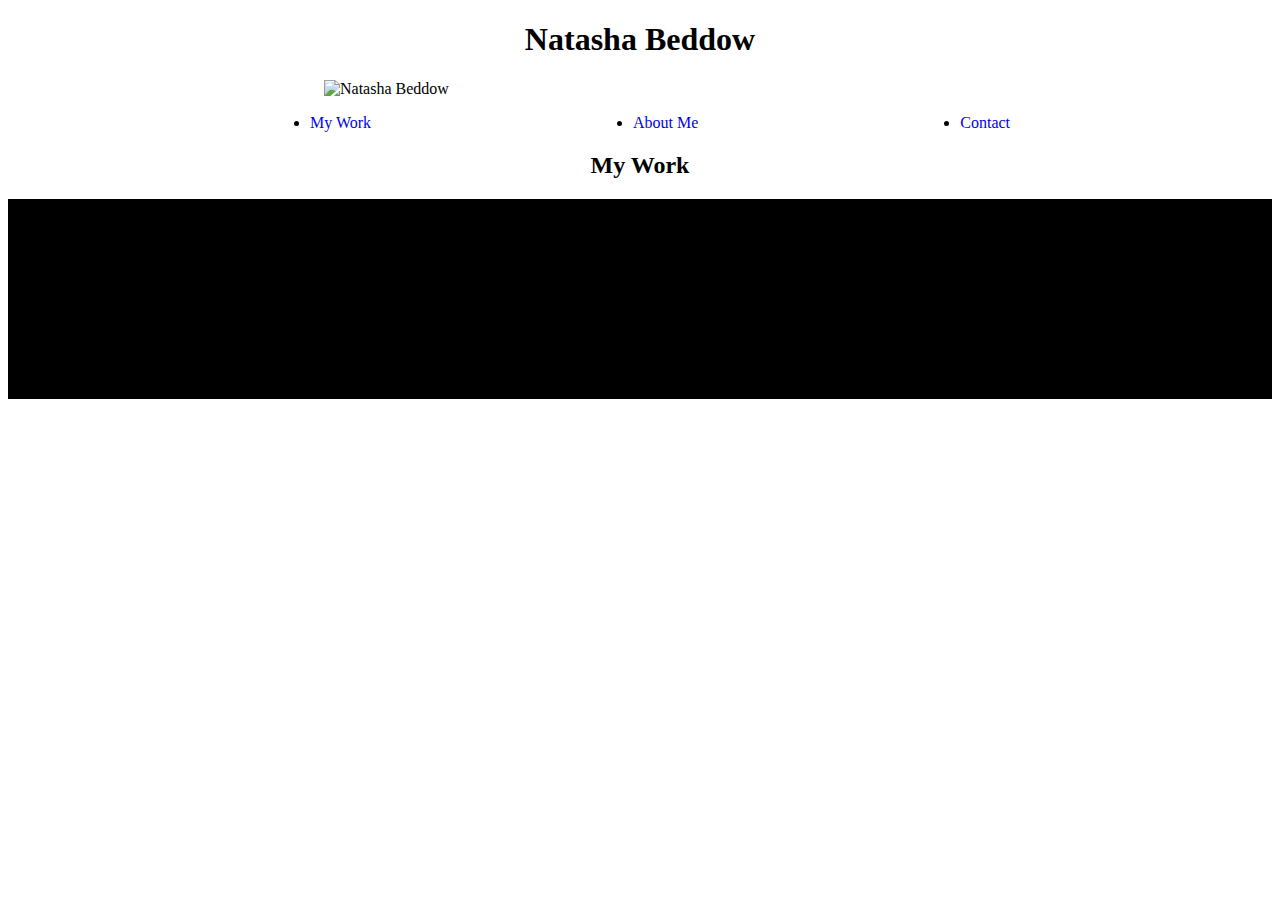
==== index.html @ d65efaef "further styling, added assets folder and image" ====
<!DOCTYPE html>
<html lang="en">
<head>
    <meta charset="UTF-8">
    <meta http-equiv="X-UA-Compatible" content="IE=edge">
    <meta name="viewport" content="width=device-width, initial-scale=1.0">
    <link rel="stylesheet" href="styles.css">
    <title>Natasha Beddow Portfolio</title>
</head>
<body>
    <header class="header">
        <h1>Natasha Beddow</h1>
        <img class="dev-photo" src="./assets/NatashaBeddow_WebDeveloper" alt="Natasha Beddow">

        <nav>
            <ul class="nav-list">
                <li>
                    <a class="nav-list-item" href="#my-work">My Work</a>
                </li>
                <li>
                    <a class="nav-list-item" href="#about-me">About Me</a>
                </li>
                <li>
                    <a class="nav-list-item" href="#contact">Contact</a>
                </li>
            </ul>
        </nav>
    </header>

    <main>
        <section class="my-work">

            <h2>My Work</h2>

            <div class="my-work-container">

                <div class="app app1">

                </div>

                <div class="app app2">

                </div>

                <div class="app app3">


                </div>
            </div>
        </section>

        <section class="about-me">


            
        </section>

        <section class="contact">



        </section>

    </main>
    
</body>
</html>
---- styles.css ----
h1, h2 {
    text-align: center;
}

.dev-photo {
        display: block;
        margin: auto;
        width: 50%;
}

.nav-list {
    display: flex;
    justify-content: space-evenly;
    text-decoration: none;
}

.nav-list-item {
    text-decoration: none;
}

.my-work-container {
    display: flex;
    justify-content: space-around;
}

.app {
    width: 200px;
    height: 200px;
    background-color: black;
}

.app1 {
    width: 100%;
    height: 200px;
    background-color: black;
    border: 3px;
}
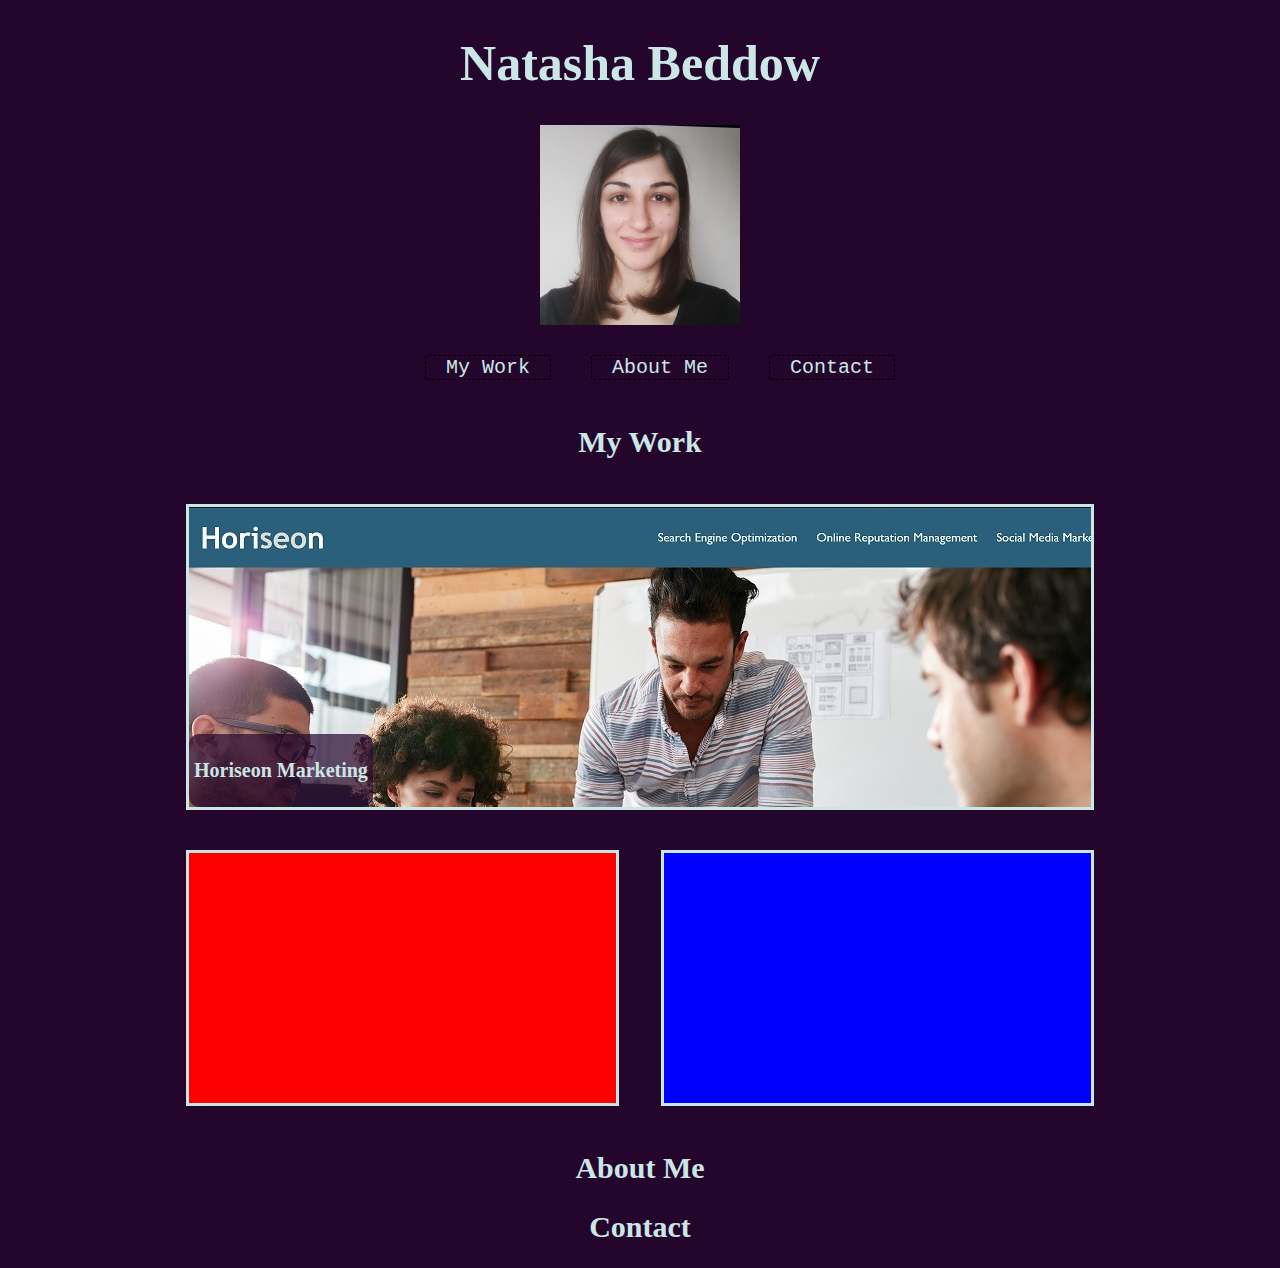
==== commit bc504547: "added colors as variables in styling" ====
--- a/index.html
+++ b/index.html
@@ -8,26 +8,29 @@
     <title>Natasha Beddow Portfolio</title>
 </head>
 <body>
+    <!-- Header Section -->
     <header class="header">
         <h1>Natasha Beddow</h1>
-        <img class="dev-photo" src="./assets/NatashaBeddow_WebDeveloper" alt="Natasha Beddow">
+        <img class="dev-photo" src="./assets/NatashaBeddow_WebDeveloper.jpg" alt="Natasha Beddow">
 
+        <!-- Navbar -->
         <nav>
             <ul class="nav-list">
-                <li>
-                    <a class="nav-list-item" href="#my-work">My Work</a>
+                <li class="nav-list-item">
+                    <a class="nav-list-link" href="#my-work">My Work</a>
                 </li>
-                <li>
-                    <a class="nav-list-item" href="#about-me">About Me</a>
+                <li class="nav-list-item">
+                    <a class="nav-list-link" href="#about-me">About Me</a>
                 </li>
-                <li>
-                    <a class="nav-list-item" href="#contact">Contact</a>
+                <li class="nav-list-item">
+                    <a class="nav-list-link" href="#contact">Contact</a>
                 </li>
             </ul>
         </nav>
     </header>
 
     <main>
+        <!-- My Work Section -->
         <section class="my-work">
 
             <h2>My Work</h2>
@@ -35,7 +38,9 @@
             <div class="my-work-container">
 
                 <div class="app app1">
-
+                    <div class="app-title">
+                        <h3>Horiseon Marketing</h3>
+                    </div>
                 </div>
 
                 <div class="app app2">
@@ -49,13 +54,17 @@
             </div>
         </section>
 
+        <!-- About Me Section -->
         <section class="about-me">
+            <h2>About Me</h2>
 
 
             
         </section>
 
+        <!-- Contact Section -->
         <section class="contact">
+            <h2>Contact</h2>
 
 
 
--- a/styles.css
+++ b/styles.css
@@ -1,37 +1,107 @@
-h1, h2 {
+:root {
+    --light: rgb(203, 231, 229);
+    --dark: rgb(36, 6, 45);
+    font-family: Cambria, Cochin, Georgia, Times, 'Times New Roman', serif;
     text-align: center;
+    font-size: 10px;
+}
+
+body {
+    background-color: var(--dark);
+}
+
+h1 {
+    font-size: 5rem;
+    color: var(--light);
+}
+
+h2 {
+    font-size: 3rem;
+    color: var(--light);
+}
+
+h3 {
+    font-size: 2rem;
+    color: var(--light);
 }
 
 .dev-photo {
         display: block;
         margin: auto;
         width: 50%;
+        max-width: 200px;
+}
+
+/* Nav Elements */
+
+nav {
+    /* width: 75%;
+    margin: auto; */
 }
 
 .nav-list {
     display: flex;
-    justify-content: space-evenly;
-    text-decoration: none;
+    justify-content: center;
+    list-style: none;
 }
 
 .nav-list-item {
-    text-decoration: none;
+    margin: 20px;
+    border: 1px dashed black;
+    border-radius: 3px;
 }
 
+.nav-list-link {
+    text-decoration: none;
+    font-family: 'Courier New', Courier, monospace;
+    font-size: 2rem;
+    margin: 20px;
+    color: var(--light);
+}
+
+/* My Work Section */
+
 .my-work-container {
+    width: 75%;
+    margin: auto;
     display: flex;
-    justify-content: space-around;
+    justify-content: space-between;
+    flex-wrap: wrap;
 }
 
 .app {
-    width: 200px;
-    height: 200px;
-    background-color: black;
+    width: 45%;
+    height: 250px;
+    margin: 20px;
+    position: relative;
+    border: 3px solid var(--light);
 }
 
 .app1 {
     width: 100%;
-    height: 200px;
-    background-color: black;
-    border: 3px;
-}+    height: 300px;
+    background-image: url("./assets/app1-horiseon-marketing.jpg");
+}
+
+.app2 {
+    background-color: red;
+}
+
+.app3 {
+    background-color: blue;
+}
+
+.app-title {
+    border: 3px 3px 0 0 solid var(--light);
+    border-radius: 10px;
+    position: absolute;
+    bottom: 0;
+    padding: 5px;
+    background: rgba(36, 6, 45, 0.7)
+}
+
+/* About Me Section */
+
+
+
+/* Contact Section */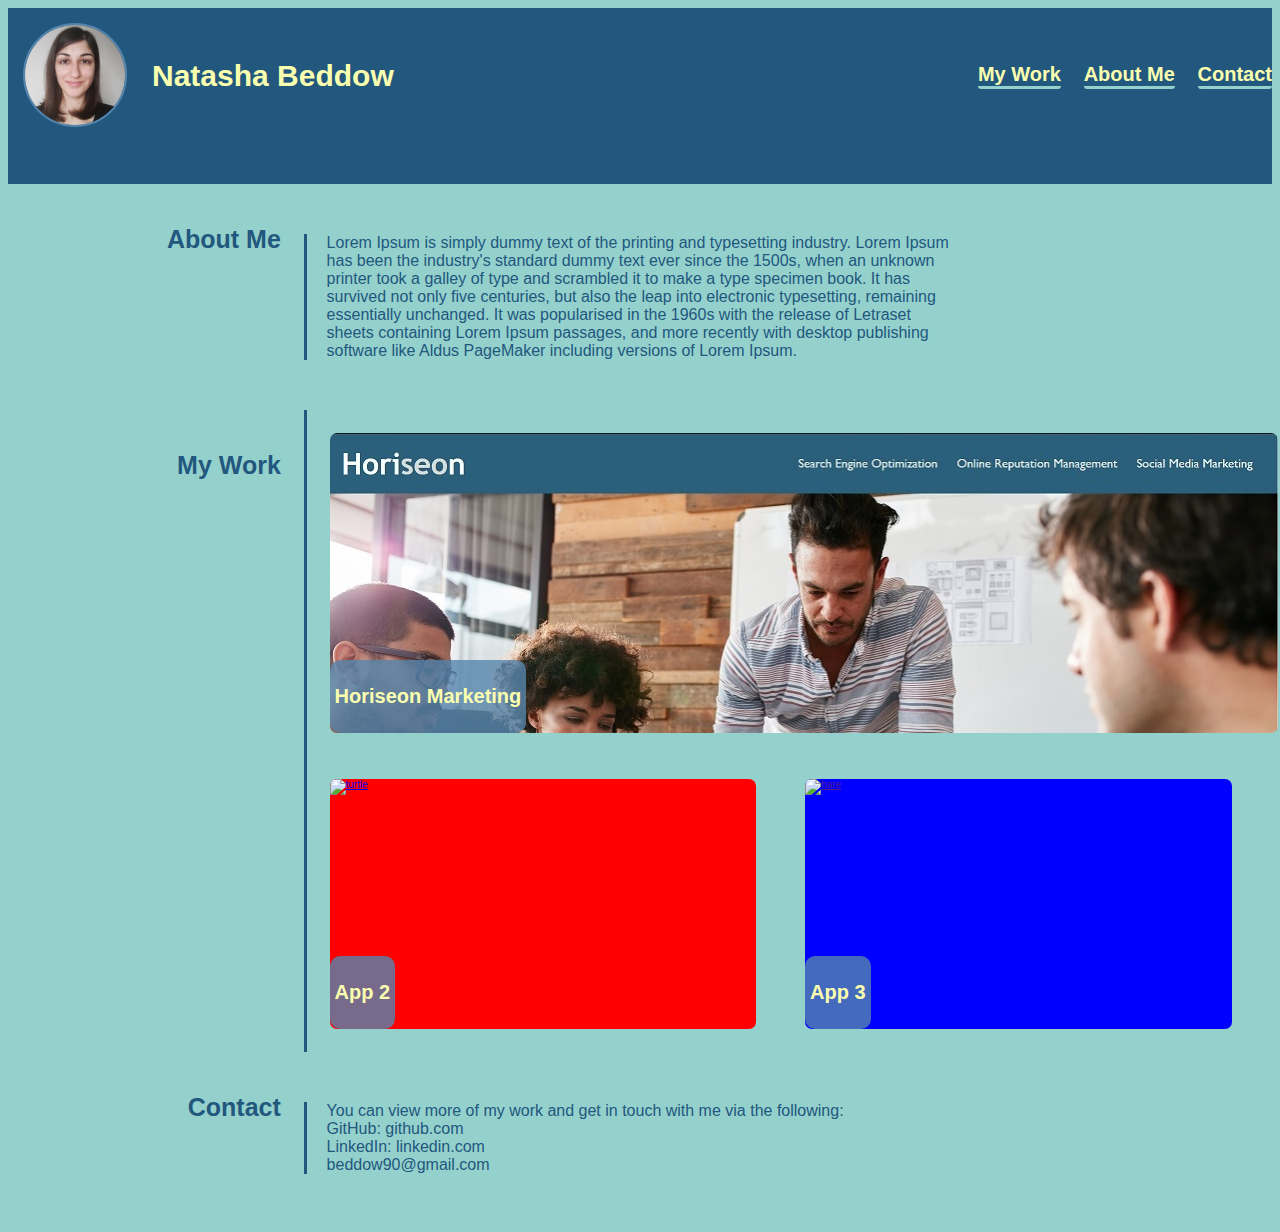
==== commit c027cdb4: "updated readme, added screenshot" ====
--- a/index.html
+++ b/index.html
@@ -4,73 +4,110 @@
     <meta charset="UTF-8">
     <meta http-equiv="X-UA-Compatible" content="IE=edge">
     <meta name="viewport" content="width=device-width, initial-scale=1.0">
-    <link rel="stylesheet" href="styles.css">
+    <link rel="stylesheet" href="./assets/styles.css">
     <title>Natasha Beddow Portfolio</title>
 </head>
 <body>
     <!-- Header Section -->
     <header class="header">
-        <h1>Natasha Beddow</h1>
-        <img class="dev-photo" src="./assets/NatashaBeddow_WebDeveloper.jpg" alt="Natasha Beddow">
+
 
         <!-- Navbar -->
         <nav>
+            <a href="#">
+                <img class="dev-photo" src="./assets/NatashaBeddow_WebDeveloper.jpg" alt="avatar of Natasha Beddow">
+            </a>
+            <h1>Natasha Beddow</h1>
             <ul class="nav-list">
                 <li class="nav-list-item">
-                    <a class="nav-list-link" href="#my-work">My Work</a>
+                    <a class="nav-list-link" href="#my-work-section">My Work</a>
                 </li>
                 <li class="nav-list-item">
-                    <a class="nav-list-link" href="#about-me">About Me</a>
+                    <a class="nav-list-link" href="#about-me-section">About Me</a>
                 </li>
                 <li class="nav-list-item">
-                    <a class="nav-list-link" href="#contact">Contact</a>
+                    <a class="nav-list-link" href="#contact-section">Contact</a>
                 </li>
             </ul>
         </nav>
     </header>
 
     <main>
+        <!-- About Me Section -->
+        <section class="about-me" id="about-me-section">
+
+            <div class="section-heading">
+                <h2>About Me</h2>
+            </div>
+
+            <p class="section-text">Lorem Ipsum is simply dummy text of the printing and typesetting industry. 
+                Lorem Ipsum has been the industry's standard dummy text ever since the 1500s, 
+                when an unknown printer took a galley of type and scrambled it to make a type specimen book. 
+                It has survived not only five centuries, but also the leap into electronic typesetting, 
+                remaining essentially unchanged. It was popularised in the 1960s with the release of Letraset 
+                sheets containing Lorem Ipsum passages, and more recently with desktop publishing software like 
+                Aldus PageMaker including versions of Lorem Ipsum.</p>
+        
+                    
+            </section>
+
         <!-- My Work Section -->
-        <section class="my-work">
+        <section class="my-work" id="my-work-section">
 
-            <h2>My Work</h2>
+            <div class="section-heading">
+                <h2>My Work</h2>
+            </div>
 
             <div class="my-work-container">
 
+                <!-- App 1 -->
                 <div class="app app1">
+                    <a href="https://lonelyorphan.github.io/week1-homework/">
+                        <img class="app-img" src="./assets/app1-horiseon-marketing.jpg" alt="People at work in an office">
+                    </a>
                     <div class="app-title">
                         <h3>Horiseon Marketing</h3>
                     </div>
                 </div>
 
+                <!-- App 2 -->
                 <div class="app app2">
-
+                    <a href="#">
+                        <img class="app-img" src="./assets/turtle.jpg" alt="turtle">
+                    </a>
+                    <div class="app-title">
+                        <h3>App 2</h3>
+                    </div>
                 </div>
 
+                <!-- App 3 -->
                 <div class="app app3">
-
-
+                    <a href="">
+                        <img class="app-img" src="./assets/hare.jpg" alt="hare">
+                    </a>
+                    <div class="app-title">
+                        <h3>App 3</h3>
+                    </div>
                 </div>
-            </div>
-        </section>
-
-        <!-- About Me Section -->
-        <section class="about-me">
-            <h2>About Me</h2>
-
-
-            
+        </div>
         </section>
 
         <!-- Contact Section -->
-        <section class="contact">
-            <h2>Contact</h2>
-
+        
+        <section class="contact" id="contact-section">
+            <div class="section-heading">
+                <h2>Contact</h2>
+            </div>  
+            <p class="section-text">
+                You can view more of my work and get in 
+                touch with me via the following: <br>
+                GitHub: github.com <br>
+            LinkedIn: linkedin.com <br>
+            beddow90@gmail.com</p>
 
 
         </section>
 
     </main>
-    
 </body>
 </html>--- a/assets/styles.css
+++ b/assets/styles.css
@@ -0,0 +1,152 @@
+:root {
+    --dark: #22577E;
+    --medium: #5584AC;
+    --light: #95D1CC;
+    --very-light: #FAFFAF;
+    font-family: 'Segoe UI', Tahoma, Geneva, Verdana, sans-serif;
+    font-size: 10px;
+}
+
+html {
+    scroll-behavior: smooth;
+}
+
+body {
+    background-color: var(--light);
+}
+
+.header {
+    background-color: var(--dark);
+    margin: 0;
+}
+
+h1 {
+    font-size: 3rem;
+    color: var(--very-light);
+    margin-right: auto;
+    margin-left: 20px;
+}
+
+h2 {
+    font-size: 2.5rem;
+    color: var(--dark);
+    text-align: right;
+}
+
+h3 {
+    font-size: 2rem;
+    color: var(--very-light);
+}
+
+p {
+    font-size: 1.6rem;
+    color: var(--dark);
+    margin-left: 20px;
+    padding: 20px;
+}
+
+/* Sections text styling */
+
+.section-heading {
+    min-width:20%;
+    max-width:20%;
+    padding: 20px;
+    text-align: right;
+    vertical-align: top;
+    display: inline-block;
+}
+
+.section-text {
+    display: inline-block;
+    border-left: 3px solid var(--dark);
+    max-width: 50%;
+    margin: 50px 0;
+    padding: 0 20px;
+}
+
+/* Nav Elements */
+
+nav {
+    display: inline-flex;
+    justify-content: space-between;
+    align-items: center;
+    margin: 10px 10px 50px 10px;
+    width: 100%;
+}
+
+.dev-photo {
+    max-width: 100px;
+    border-radius: 100%;
+    border: var(--medium) 2px solid;
+    margin: 5px;
+}
+
+.nav-list {
+    list-style: none;
+}
+
+.nav-list-item {
+    display: inline-flex;
+    border-bottom: 3px solid var(--light);
+    border-radius: 3px;
+    margin: 10px;
+}
+
+.nav-list-link {
+    text-decoration: none;
+    font-size: 2rem;
+    font-weight: bold;
+    color: var(--very-light);
+}
+
+
+/* My Work Section */
+
+.my-work-container {
+    width: 75%;
+    margin: auto;
+    display: inline-flex;
+    justify-content: space-between;
+    flex-wrap: wrap;
+    border-left: 3px solid var(--dark);
+}
+
+.app {
+    width: 45%;
+    height: 250px;
+    margin: 20px;
+    position: relative;
+    border: 3px solid var(--light);
+    border-radius: 10px;
+    overflow: hidden;
+}
+
+.app1 {
+    width: 100%;
+    min-width: 100%;
+    height: 300px;
+}
+
+.app-img {
+    max-width: 100%;
+}
+
+.app2 {
+    background-color: red;
+}
+
+.app3 {
+    background-color: blue;
+}
+
+.app-title {
+    border: 3px 3px 0 0 solid var(--light);
+    border-radius: 10px;
+    position: absolute;
+    bottom: 0;
+    padding: 5px;
+    background: rgba(85, 132, 172, 0.8)
+}
+
+
+
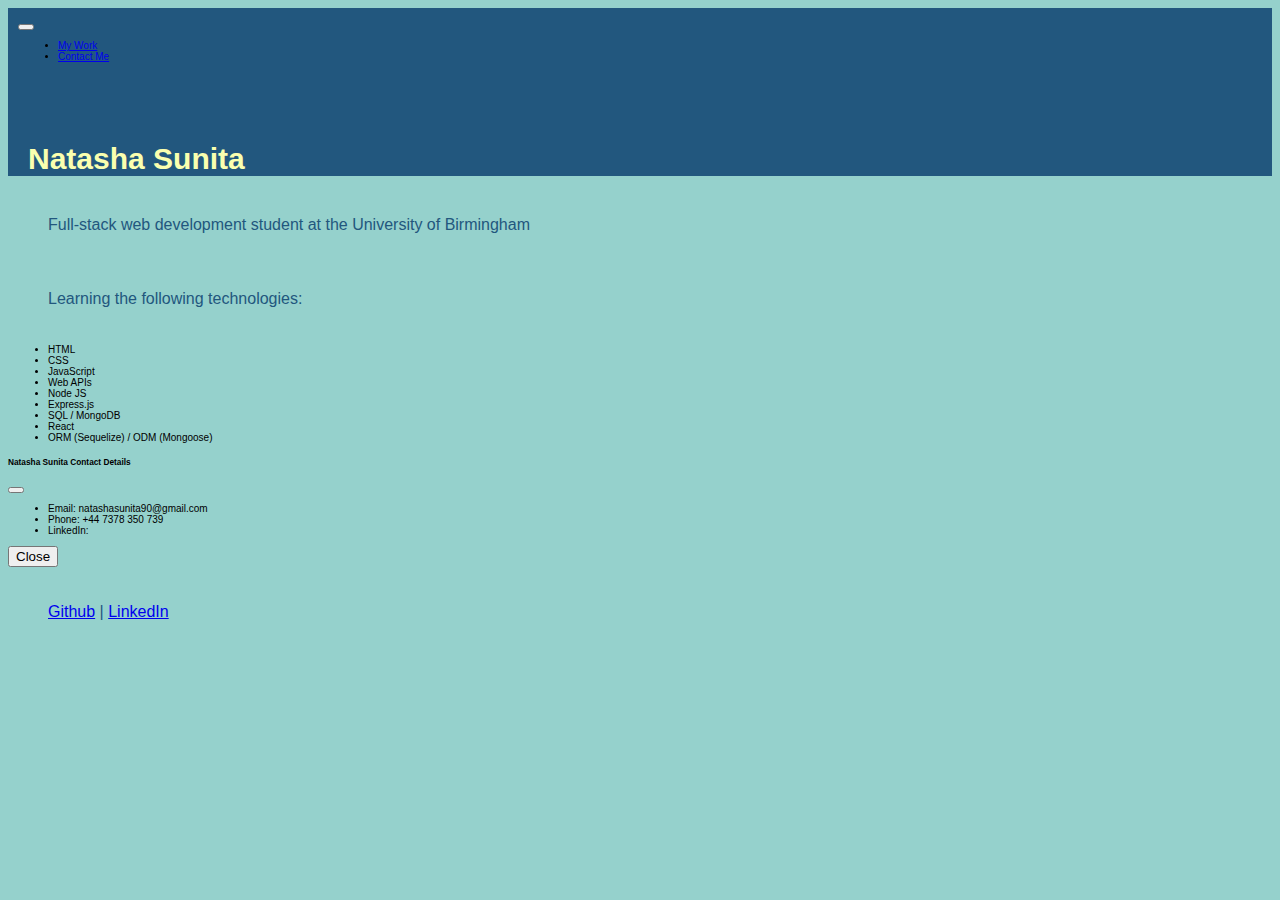
==== commit 3a779a5a: "updated stylesheet link" ====
--- a/index.html
+++ b/index.html
@@ -1,113 +1,111 @@
 <!DOCTYPE html>
 <html lang="en">
-<head>
-    <meta charset="UTF-8">
-    <meta http-equiv="X-UA-Compatible" content="IE=edge">
-    <meta name="viewport" content="width=device-width, initial-scale=1.0">
-    <link rel="stylesheet" href="./assets/styles.css">
-    <title>Natasha Beddow Portfolio</title>
-</head>
-<body>
-    <!-- Header Section -->
+  <head>
+    <meta charset="UTF-8" />
+    <meta http-equiv="X-UA-Compatible" content="IE=edge" />
+    <meta name="viewport" content="width=device-width, initial-scale=1.0" />
+    <!-- CSS only -->
+    <link
+      href="https://cdn.jsdelivr.net/npm/bootstrap@5.2.0/dist/css/bootstrap.min.css"
+      rel="stylesheet"
+      integrity="sha384-gH2yIJqKdNHPEq0n4Mqa/HGKIhSkIHeL5AyhkYV8i59U5AR6csBvApHHNl/vI1Bx"
+      crossorigin="anonymous"
+    />
+    <link rel="preconnect" href="https://fonts.googleapis.com">
+    <link rel="preconnect" href="https://fonts.gstatic.com" crossorigin>
+    <link href="https://fonts.googleapis.com/css2?family=Della+Respira&family=PT+Mono&display=swap" rel="stylesheet">
+    <link rel="stylesheet" href="./assets/styles.css" />
+    <title>Natasha Sunita Portfolio</title>
+  </head>
+  <body>
     <header class="header">
+      <nav class="navbar navbar-expand-lg">
+        <div class="container-fluid">
+          <button
+            class="navbar-toggler"
+            type="button"
+            data-bs-toggle="collapse"
+            data-bs-target="#navbarSupportedContent"
+            aria-controls="navbarSupportedContent"
+            aria-expanded="false"
+            aria-label="Toggle navigation"
+          >
+            <span class="navbar-toggler-icon"></span>
+          </button>
+          <div class="collapse navbar-collapse justify-content-end" id="navbarSupportedContent">
+            <ul class="navbar-nav mb-2 mb-lg-0">
+              <li class="nav-item mx-5">
+                <a class="nav-link nav-link-h" aria-current="page" href="./my-work.html">My Work</a>
+              </li>
+              <li class="nav-item">
+                <a class="nav-link nav-link-h" href="#" data-bs-toggle="modal" data-bs-target="#contactModal">Contact Me</a>
+              </li>
+          </div>
+        </div>
+      </nav>
+      <div>
+        <h1 class="p-3">Natasha Sunita</h1>
+    </div>
+    </header>
+    <main>
+        <div class="main-text p-3">
+            <p>Full-stack web development student at the University of Birmingham
+            </p>
+            <p>Learning the following technologies:
+            </p>
+            <ul class="pt-5">
+                <li>HTML</li>
+                <li>CSS</li>
+                <li>JavaScript</li>
+                <li>Web APIs</li>
+                <li>Node JS</li>
+                <li>Express.js</li>
+                <li>SQL / MongoDB</li>
+                <li>React</li>
+                <li>ORM (Sequelize) / ODM (Mongoose)</li>
+            </ul>
+        </div>
+
+        <div class="modal fade" id="contactModal" tabindex="-1">
+          <div class="modal-dialog">
+            <div class="modal-content modal-color">
+              <div class="modal-header">
+                <h5 class="modal-title text-white">Natasha Sunita Contact Details</h5>
+                <button type="button" class="btn-close" data-bs-dismiss="modal" aria-label="Close"></button>
+              </div>
+              <div class="modal-body text-white">
+                <ul>
+                  <li>Email: natashasunita90@gmail.com</li>
+                  <li>Phone: +44 7378 350 739</li>
+                  <li>LinkedIn: </li>
+                </ul>
+              </div>
+              <div class="modal-footer">
+                <button type="button" class="btn btn-outline-dark" data-bs-dismiss="modal">Close</button>
+              </div>
+            </div>
+          </div>
+        </div>
+    </main>
 
 
-        <!-- Navbar -->
-        <nav>
-            <a href="#">
-                <img class="dev-photo" src="./assets/NatashaBeddow_WebDeveloper.jpg" alt="avatar of Natasha Beddow">
-            </a>
-            <h1>Natasha Beddow</h1>
-            <ul class="nav-list">
-                <li class="nav-list-item">
-                    <a class="nav-list-link" href="#my-work-section">My Work</a>
-                </li>
-                <li class="nav-list-item">
-                    <a class="nav-list-link" href="#about-me-section">About Me</a>
-                </li>
-                <li class="nav-list-item">
-                    <a class="nav-list-link" href="#contact-section">Contact</a>
-                </li>
-            </ul>
-        </nav>
-    </header>
+    <footer class="footer">
+      <div>
+        <p>
+          <a href="https://github.com/LonelyOrphan">Github</a>
+          | 
+          <a href="https://www.linkedin.com/in/natasha-sunita-567b1476/">LinkedIn</a>
+        </p>
+      </div>
+    </footer>
 
-    <main>
-        <!-- About Me Section -->
-        <section class="about-me" id="about-me-section">
-
-            <div class="section-heading">
-                <h2>About Me</h2>
-            </div>
-
-            <p class="section-text">Lorem Ipsum is simply dummy text of the printing and typesetting industry. 
-                Lorem Ipsum has been the industry's standard dummy text ever since the 1500s, 
-                when an unknown printer took a galley of type and scrambled it to make a type specimen book. 
-                It has survived not only five centuries, but also the leap into electronic typesetting, 
-                remaining essentially unchanged. It was popularised in the 1960s with the release of Letraset 
-                sheets containing Lorem Ipsum passages, and more recently with desktop publishing software like 
-                Aldus PageMaker including versions of Lorem Ipsum.</p>
-        
-                    
-            </section>
-
-        <!-- My Work Section -->
-        <section class="my-work" id="my-work-section">
-
-            <div class="section-heading">
-                <h2>My Work</h2>
-            </div>
-
-            <div class="my-work-container">
-
-                <!-- App 1 -->
-                <div class="app app1">
-                    <a href="https://lonelyorphan.github.io/week1-homework/">
-                        <img class="app-img" src="./assets/app1-horiseon-marketing.jpg" alt="People at work in an office">
-                    </a>
-                    <div class="app-title">
-                        <h3>Horiseon Marketing</h3>
-                    </div>
-                </div>
-
-                <!-- App 2 -->
-                <div class="app app2">
-                    <a href="#">
-                        <img class="app-img" src="./assets/turtle.jpg" alt="turtle">
-                    </a>
-                    <div class="app-title">
-                        <h3>App 2</h3>
-                    </div>
-                </div>
-
-                <!-- App 3 -->
-                <div class="app app3">
-                    <a href="">
-                        <img class="app-img" src="./assets/hare.jpg" alt="hare">
-                    </a>
-                    <div class="app-title">
-                        <h3>App 3</h3>
-                    </div>
-                </div>
-        </div>
-        </section>
-
-        <!-- Contact Section -->
-        
-        <section class="contact" id="contact-section">
-            <div class="section-heading">
-                <h2>Contact</h2>
-            </div>  
-            <p class="section-text">
-                You can view more of my work and get in 
-                touch with me via the following: <br>
-                GitHub: github.com <br>
-            LinkedIn: linkedin.com <br>
-            beddow90@gmail.com</p>
+    <!-- JavaScript Bundle with Popper -->
+    <script
+      src="https://cdn.jsdelivr.net/npm/bootstrap@5.2.0/dist/js/bootstrap.bundle.min.js"
+      integrity="sha384-A3rJD856KowSb7dwlZdYEkO39Gagi7vIsF0jrRAoQmDKKtQBHUuLZ9AsSv4jD4Xa"
+      crossorigin="anonymous"
+    ></script>
+  </body>
 
 
-        </section>
-
-    </main>
-</body>
-</html>+</html>
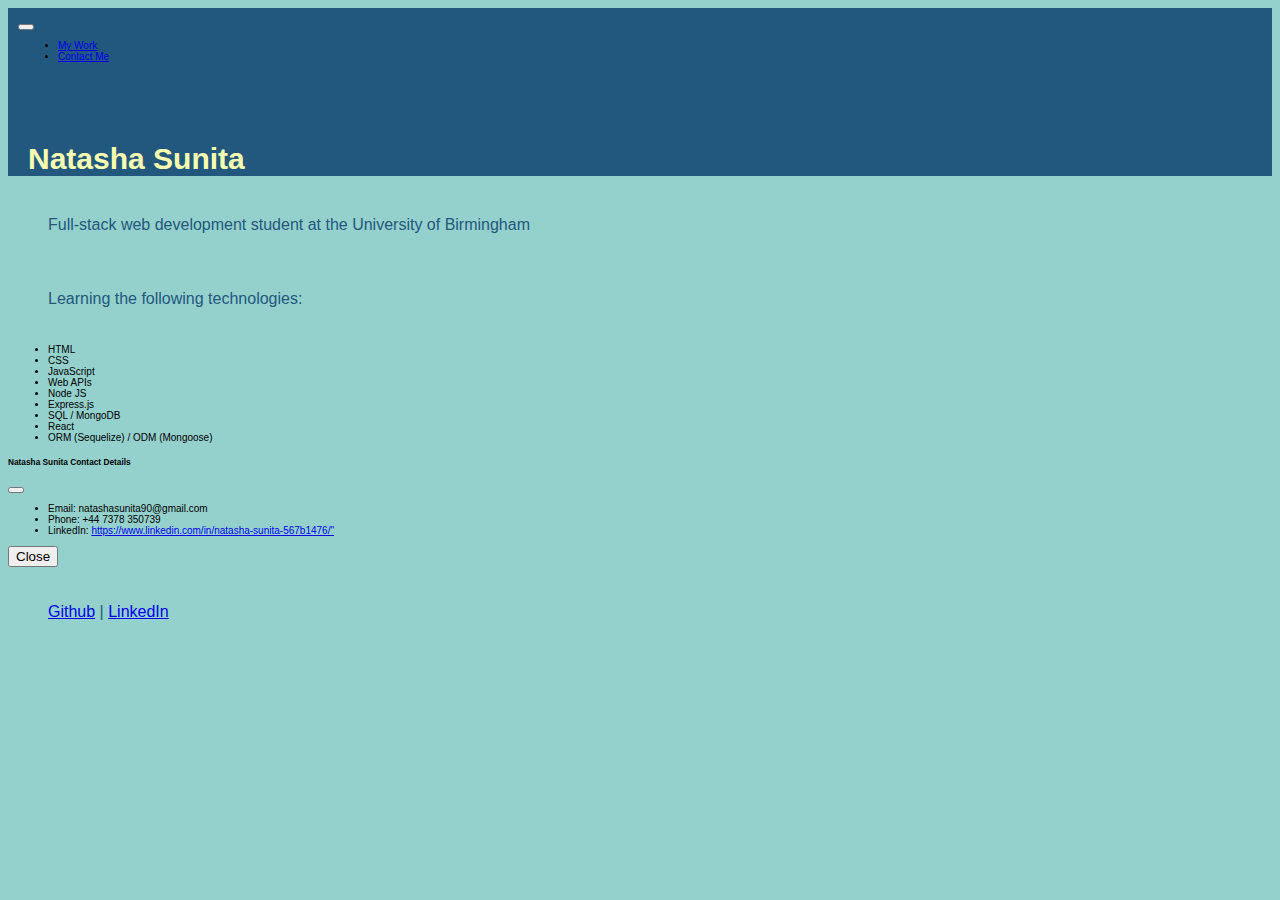
==== commit 9a2f20ce: "bolded contact details in modal and added modal to my work page" ====
--- a/index.html
+++ b/index.html
@@ -66,22 +66,23 @@
             </ul>
         </div>
 
+        <!-- Contact Me Modal -->
         <div class="modal fade" id="contactModal" tabindex="-1">
           <div class="modal-dialog">
             <div class="modal-content modal-color">
               <div class="modal-header">
                 <h5 class="modal-title text-white">Natasha Sunita Contact Details</h5>
-                <button type="button" class="btn-close" data-bs-dismiss="modal" aria-label="Close"></button>
+                <button type="button" class="btn-close btn-close-white" data-bs-dismiss="modal" aria-label="Close"></button>
               </div>
-              <div class="modal-body text-white">
+              <div class="modal-body modal-text text-white">
                 <ul>
                   <li>Email: natashasunita90@gmail.com</li>
-                  <li>Phone: +44 7378 350 739</li>
-                  <li>LinkedIn: </li>
+                  <li>Phone: +44 7378 350739</li>
+                  <li>LinkedIn: <a href="https://www.linkedin.com/in/natasha-sunita-567b1476/">https://www.linkedin.com/in/natasha-sunita-567b1476/"</a></li>
                 </ul>
               </div>
               <div class="modal-footer">
-                <button type="button" class="btn btn-outline-dark" data-bs-dismiss="modal">Close</button>
+                <button type="button" class="btn btn-outline-light" data-bs-dismiss="modal">Close</button>
               </div>
             </div>
           </div>
